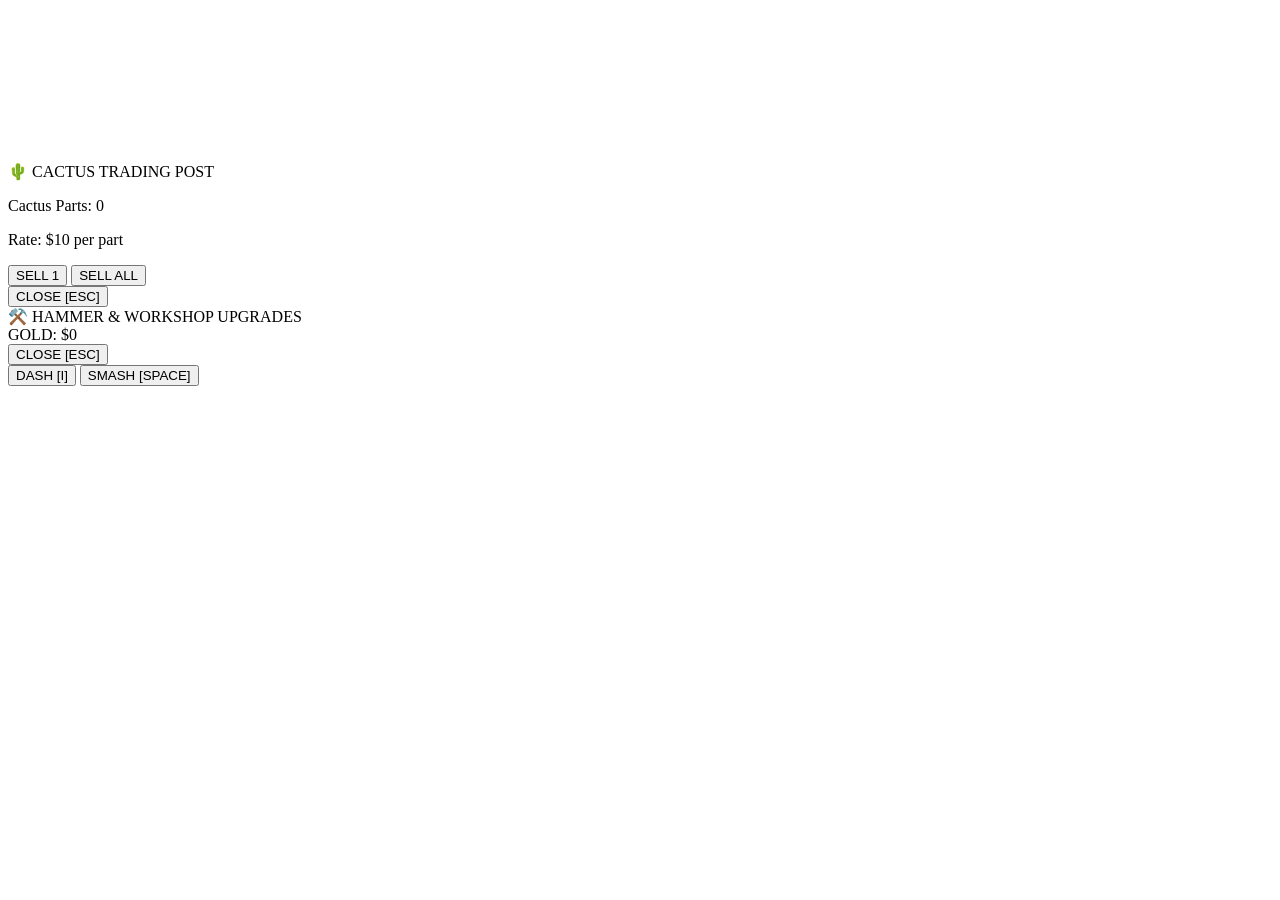
==== index.html @ 8d33dccd "Create index.html" ====
<!DOCTYPE html>
<html lang="en">
<head>
  <meta charset="UTF-8">
  <meta name="viewport" content="width=device-width, initial-scale=1.0, maximum-scale=1.0, user-scalable=no">
  <title>Pixel Cactus Clash</title>
  <link rel="stylesheet" href="style.css">
</head>
<body>
  <!-- Fullscreen Game Canvas -->
  <canvas id="gameCanvas"></canvas>

  <!-- Retro Scanline Overlay -->
  <div id="crt-overlay"></div>

  <!-- In-Game Stand Modals -->
  <div id="modal-container" class="hidden">
    <!-- Sell Stand Modal -->
    <div id="sell-modal" class="pixel-modal hidden">
      <div class="modal-header">🌵 CACTUS TRADING POST</div>
      <div class="modal-body">
        <p id="sell-parts-count">Cactus Parts: 0</p>
        <p id="sell-rate-text">Rate: $10 per part</p>
        <div class="modal-actions">
          <button id="btn-sell-one" class="pixel-btn">SELL 1</button>
          <button id="btn-sell-all" class="pixel-btn btn-gold">SELL ALL</button>
        </div>
      </div>
      <button id="btn-close-sell" class="pixel-btn btn-close">CLOSE [ESC]</button>
    </div>

    <!-- Upgrade Stand Modal -->
    <div id="shop-modal" class="pixel-modal hidden">
      <div class="modal-header">⚒️ HAMMER & WORKSHOP UPGRADES</div>
      <div class="modal-gold-display" id="shop-gold-display">GOLD: $0</div>
      <div class="modal-body upgrades-grid" id="upgrades-list"></div>
      <button id="btn-close-shop" class="pixel-btn btn-close">CLOSE [ESC]</button>
    </div>
  </div>

  <!-- Mobile Controls -->
  <div id="mobile-controls">
    <div id="joystick-base">
      <div id="joystick-stick"></div>
    </div>
    <div id="action-buttons">
      <button id="btn-dash" class="touch-btn">DASH [I]</button>
      <button id="btn-attack" class="touch-btn btn-smash">SMASH [SPACE]</button>
    </div>
  </div>

  <script src="script.js"></script>
</body>
</html>
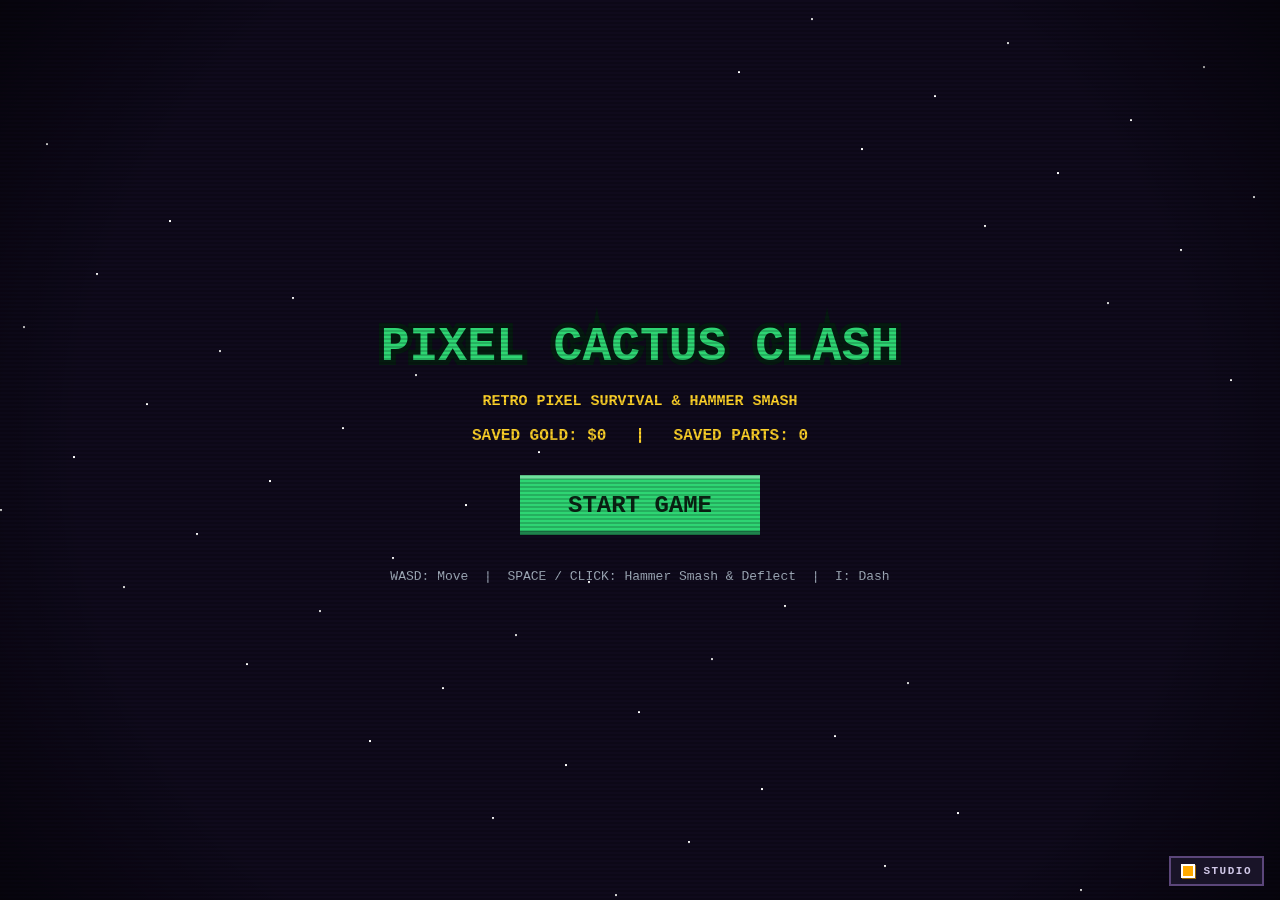
==== commit 2b3c8a04: "Update index.html" ====
--- a/index.html
+++ b/index.html
@@ -13,14 +13,23 @@
   <!-- Retro Scanline Overlay -->
   <div id="crt-overlay"></div>
 
+  <!-- Studio Logo (Bottom Corner) -->
+  <div id="studio-badge" title="Developer Studio">
+    <img id="studio-logo" src="logo.png" alt="Studio Logo" onerror="this.style.display='none'; document.getElementById('studio-fallback').style.display='flex';">
+    <div id="studio-fallback" class="pixel-studio-badge">
+      <div class="studio-icon-pixel"></div>
+      <span class="studio-text">STUDIO</span>
+    </div>
+  </div>
+
   <!-- In-Game Stand Modals -->
   <div id="modal-container" class="hidden">
     <!-- Sell Stand Modal -->
     <div id="sell-modal" class="pixel-modal hidden">
-      <div class="modal-header">🌵 CACTUS TRADING POST</div>
+      <div class="modal-header">CACTUS TRADING POST</div>
       <div class="modal-body">
-        <p id="sell-parts-count">Cactus Parts: 0</p>
-        <p id="sell-rate-text">Rate: $10 per part</p>
+        <p id="sell-parts-count">Parts In Bag: 0</p>
+        <p id="sell-rate-text">Market Rate: $10 Gold / Part</p>
         <div class="modal-actions">
           <button id="btn-sell-one" class="pixel-btn">SELL 1</button>
           <button id="btn-sell-all" class="pixel-btn btn-gold">SELL ALL</button>
@@ -31,14 +40,14 @@
 
     <!-- Upgrade Stand Modal -->
     <div id="shop-modal" class="pixel-modal hidden">
-      <div class="modal-header">⚒️ HAMMER & WORKSHOP UPGRADES</div>
+      <div class="modal-header">HAMMER & ABILITY WORKSHOP</div>
       <div class="modal-gold-display" id="shop-gold-display">GOLD: $0</div>
       <div class="modal-body upgrades-grid" id="upgrades-list"></div>
       <button id="btn-close-shop" class="pixel-btn btn-close">CLOSE [ESC]</button>
     </div>
   </div>
 
-  <!-- Mobile Controls -->
+  <!-- Mobile Touch Controls -->
   <div id="mobile-controls">
     <div id="joystick-base">
       <div id="joystick-stick"></div>
--- a/style.css
+++ b/style.css
@@ -0,0 +1,311 @@
+* {
+  margin: 0;
+  padding: 0;
+  box-sizing: border-box;
+  user-select: none;
+  -webkit-user-select: none;
+  -webkit-touch-callout: none;
+}
+
+html, body {
+  width: 100vw;
+  height: 100vh;
+  overflow: hidden;
+  background: #090812;
+  font-family: 'Courier New', Courier, monospace, sans-serif;
+  color: #ffffff;
+}
+
+#gameCanvas {
+  display: block;
+  position: absolute;
+  top: 0;
+  left: 0;
+  width: 100vw;
+  height: 100vh;
+  image-rendering: pixelated;
+  image-rendering: crisp-edges;
+  z-index: 1;
+}
+
+/* Retro CRT Scanlines */
+#crt-overlay {
+  pointer-events: none;
+  position: absolute;
+  top: 0;
+  left: 0;
+  width: 100vw;
+  height: 100vh;
+  background: 
+    linear-gradient(rgba(18, 16, 16, 0) 50%, rgba(0, 0, 0, 0.22) 50%),
+    radial-gradient(circle at center, transparent 72%, rgba(0, 0, 0, 0.65) 100%);
+  background-size: 100% 4px, 100% 100%;
+  opacity: 0.8;
+  z-index: 5;
+}
+
+/* Studio Logo in Bottom Corner */
+#studio-badge {
+  position: absolute;
+  bottom: 14px;
+  right: 16px;
+  z-index: 12;
+  display: flex;
+  align-items: center;
+  pointer-events: none;
+}
+
+#studio-logo {
+  height: 44px;
+  width: auto;
+  image-rendering: pixelated;
+  filter: drop-shadow(2px 2px 0 #000);
+}
+
+.pixel-studio-badge {
+  display: flex;
+  align-items: center;
+  gap: 8px;
+  background: #191428;
+  border: 2px solid #5b467a;
+  padding: 6px 10px;
+  box-shadow: 2px 2px 0 #07050e;
+}
+
+.studio-icon-pixel {
+  width: 14px;
+  height: 14px;
+  background: #ffaa00;
+  border: 2px solid #ffffff;
+  box-shadow: 1px 1px 0 #996600;
+}
+
+.studio-text {
+  font-size: 11px;
+  font-weight: 900;
+  color: #d1c8e8;
+  letter-spacing: 1.5px;
+}
+
+/* Modal Popup Windows for Stands */
+#modal-container {
+  position: absolute;
+  top: 0;
+  left: 0;
+  width: 100vw;
+  height: 100vh;
+  background: rgba(8, 6, 14, 0.8);
+  display: flex;
+  justify-content: center;
+  align-items: center;
+  z-index: 25;
+}
+
+#modal-container.hidden {
+  display: none;
+}
+
+.pixel-modal {
+  width: 90%;
+  max-width: 580px;
+  background: #1c1528;
+  border: 4px solid #ffd32a;
+  box-shadow: 0 0 0 4px #3b2854, 0 16px 30px rgba(0, 0, 0, 0.9);
+  padding: 24px;
+  display: flex;
+  flex-direction: column;
+  gap: 16px;
+  text-align: center;
+}
+
+.pixel-modal.hidden {
+  display: none;
+}
+
+.modal-header {
+  font-size: 20px;
+  font-weight: 900;
+  color: #2ed573;
+  text-shadow: 2px 2px #000;
+  letter-spacing: 1px;
+}
+
+.modal-gold-display {
+  font-size: 17px;
+  font-weight: bold;
+  color: #ffd32a;
+}
+
+.modal-body {
+  font-size: 15px;
+  line-height: 1.6;
+}
+
+.modal-actions {
+  display: flex;
+  gap: 16px;
+  justify-content: center;
+  margin-top: 16px;
+}
+
+.upgrades-grid {
+  display: flex;
+  flex-direction: column;
+  gap: 10px;
+  max-height: 50vh;
+  overflow-y: auto;
+  padding-right: 6px;
+}
+
+.upgrade-row {
+  display: flex;
+  justify-content: space-between;
+  align-items: center;
+  background: #271c38;
+  padding: 8px 12px;
+  border: 2px solid #553e75;
+}
+
+.upg-info {
+  text-align: left;
+}
+
+.upg-title {
+  font-size: 14px;
+  font-weight: bold;
+  color: #fff;
+}
+
+.upg-desc {
+  font-size: 11px;
+  color: #b8b3cc;
+}
+
+/* Pixel Buttons */
+.pixel-btn {
+  background: #2ed573;
+  border: 3px solid #ffffff;
+  color: #0b1a11;
+  font-family: inherit;
+  font-size: 14px;
+  font-weight: 900;
+  padding: 10px 18px;
+  cursor: pointer;
+  box-shadow: 0 4px 0 #1b663b;
+  touch-action: manipulation;
+}
+
+.pixel-btn:hover {
+  filter: brightness(1.15);
+}
+
+.pixel-btn:active {
+  transform: translateY(3px);
+  box-shadow: 0 1px 0 #1b663b;
+}
+
+.btn-gold {
+  background: #ffa502;
+  box-shadow: 0 4px 0 #995c00;
+}
+
+.btn-close {
+  background: #747d8c;
+  color: #fff;
+  align-self: center;
+  padding: 8px 24px;
+  box-shadow: 0 4px 0 #474f5c;
+}
+
+.btn-buy {
+  font-size: 12px;
+  padding: 6px 14px;
+}
+
+.btn-max {
+  background: #4b5463;
+  color: #95a5a6;
+  box-shadow: none;
+  cursor: default;
+}
+
+/* Mobile Controls */
+#mobile-controls {
+  display: none;
+  position: absolute;
+  bottom: 24px;
+  left: 0;
+  width: 100vw;
+  padding: 0 28px;
+  justify-content: space-between;
+  align-items: flex-end;
+  pointer-events: none;
+  z-index: 15;
+}
+
+@media (max-width: 860px), (hover: none) and (pointer: coarse) {
+  #mobile-controls {
+    display: flex;
+  }
+  #studio-badge {
+    bottom: unset;
+    top: 58px;
+    right: 14px;
+  }
+}
+
+#joystick-base {
+  pointer-events: auto;
+  width: 110px;
+  height: 110px;
+  background: rgba(30, 22, 45, 0.7);
+  border: 4px solid #73539c;
+  border-radius: 50%;
+  position: relative;
+  touch-action: none;
+}
+
+#joystick-stick {
+  width: 44px;
+  height: 44px;
+  background: #ffd32a;
+  border: 3px solid #fff;
+  border-radius: 50%;
+  position: absolute;
+  top: 50%;
+  left: 50%;
+  transform: translate(-50%, -50%);
+  pointer-events: none;
+  box-shadow: 0 4px 0 #b38b00;
+}
+
+#action-buttons {
+  display: flex;
+  gap: 14px;
+  pointer-events: auto;
+}
+
+.touch-btn {
+  width: 78px;
+  height: 78px;
+  background: #3742fa;
+  border: 4px solid #fff;
+  border-radius: 12px;
+  color: #fff;
+  font-family: inherit;
+  font-size: 13px;
+  font-weight: 900;
+  box-shadow: 0 6px 0 #1e2499;
+  cursor: pointer;
+  touch-action: manipulation;
+}
+
+.touch-btn:active {
+  transform: translateY(4px);
+  box-shadow: 0 2px 0 #1e2499;
+}
+
+.btn-smash {
+  background: #ff4757;
+  box-shadow: 0 6px 0 #b31b28;
+}
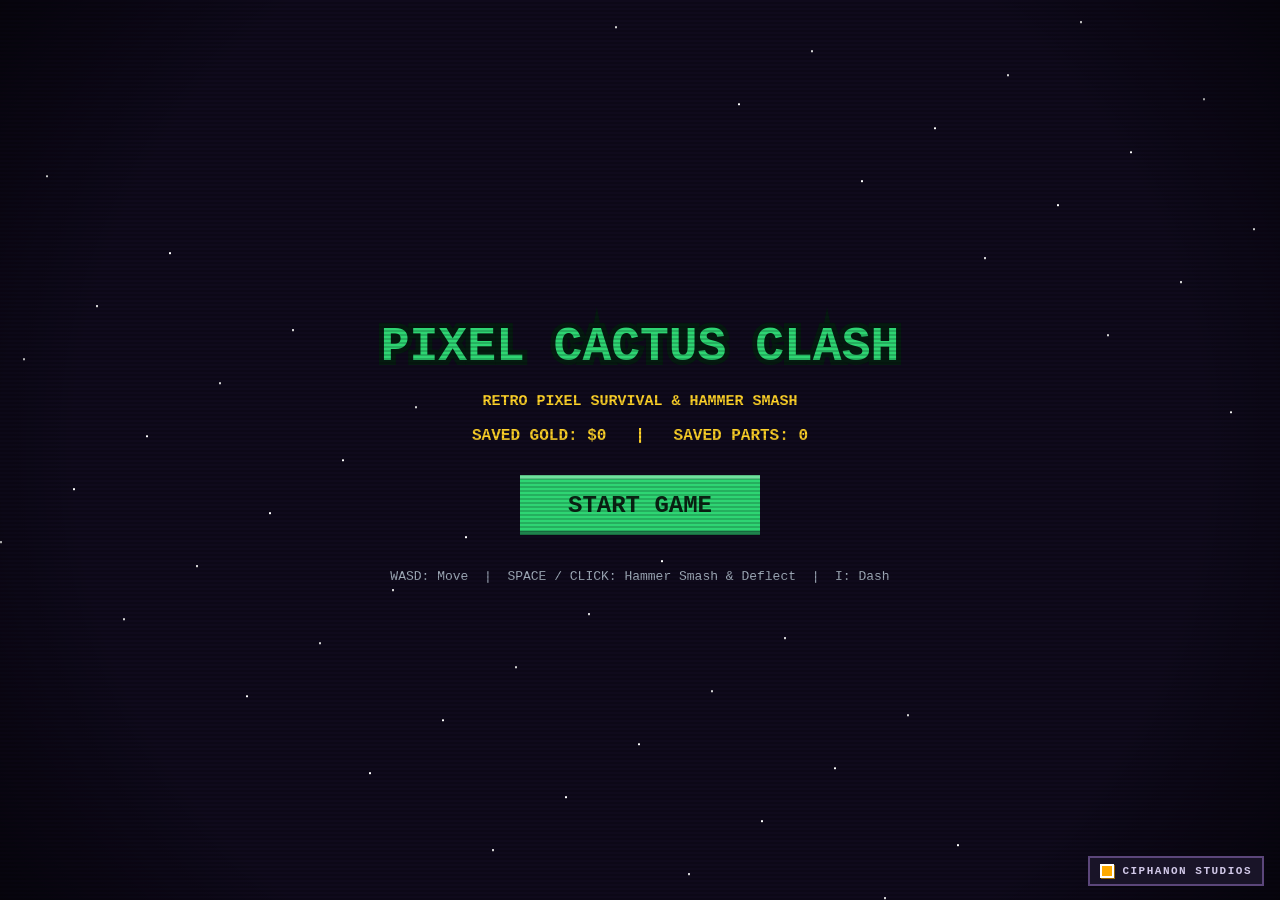
==== commit 6fd71529: "Update index.html" ====
--- a/index.html
+++ b/index.html
@@ -3,7 +3,7 @@
 <head>
   <meta charset="UTF-8">
   <meta name="viewport" content="width=device-width, initial-scale=1.0, maximum-scale=1.0, user-scalable=no">
-  <title>Pixel Cactus Clash</title>
+  <title>Cactus Farmer</title>
   <link rel="stylesheet" href="style.css">
 </head>
 <body>
@@ -18,7 +18,7 @@
     <img id="studio-logo" src="logo.png" alt="Studio Logo" onerror="this.style.display='none'; document.getElementById('studio-fallback').style.display='flex';">
     <div id="studio-fallback" class="pixel-studio-badge">
       <div class="studio-icon-pixel"></div>
-      <span class="studio-text">STUDIO</span>
+      <span class="studio-text">CIPHANON STUDIOS</span>
     </div>
   </div>
 
